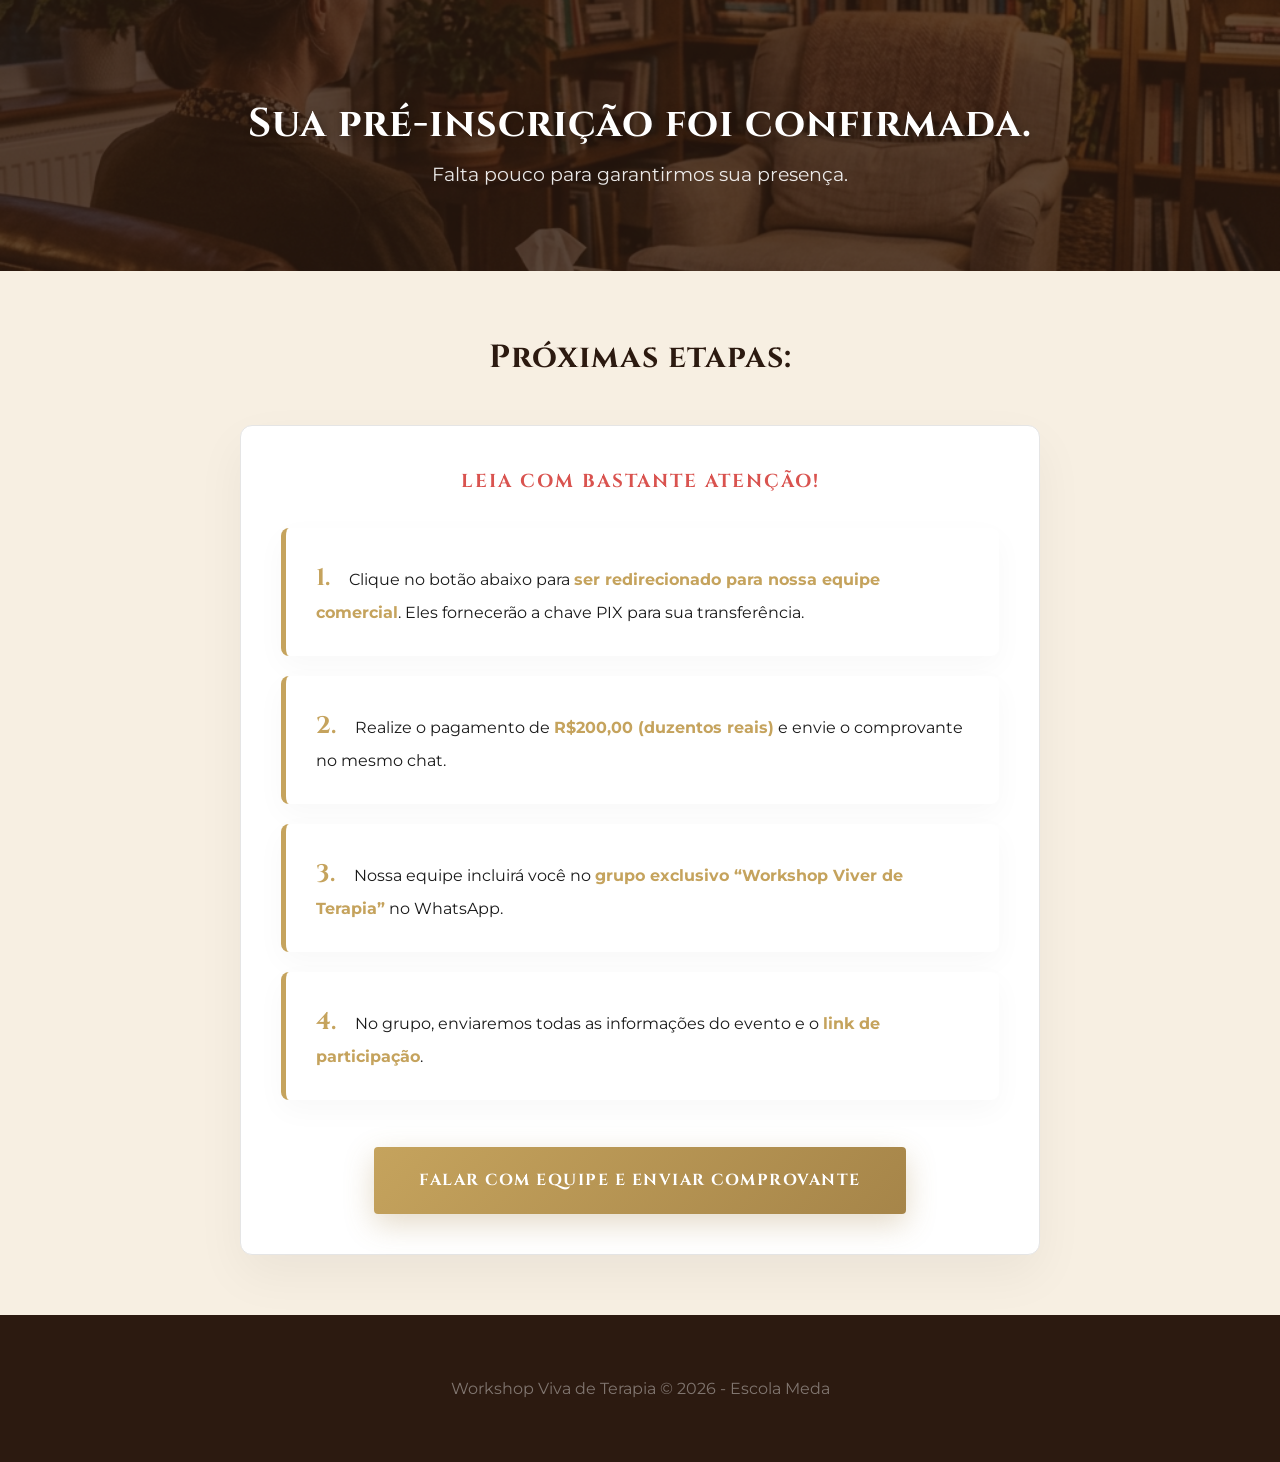
==== obrigado.html @ 6cfbe785 "Versão final da Landing Page Workshop Viver de Terapia" ====
<!DOCTYPE html>
<html lang="pt-br">
<head>
    <meta charset="UTF-8">
    <meta name="viewport" content="width=device-width, initial-scale=1.0">
    <title>Inscrição Confirmada - Workshop Viver de Terapia</title>
    <link rel="stylesheet" href="style.css">
    <style>
        .step-box {
            text-align: left;
            margin-bottom: 20px;
            padding: 30px;
            background: #fff;
            border-radius: 8px;
            border-left: 5px solid var(--secondary-color);
            box-shadow: 0 10px 30px rgba(0,0,0,0.03);
        }
        .step-number {
            font-family: var(--font-heading);
            color: var(--secondary-color);
            font-size: 1.5rem;
            font-weight: 700;
            margin-right: 15px;
        }
    </style>
</head>
<body class="bg-warm">

    <header class="hero" style="padding: 100px 0 80px;">
        <div class="container">
            <h1 style="font-size: 2.5rem; margin-bottom: 10px;">Sua pré-inscrição foi confirmada.</h1>
            <p style="font-size: 1.2rem; opacity: 0.9;">Falta pouco para garantirmos sua presença.</p>
        </div>
    </header>

    <section class="section-padding">
        <div class="container" style="text-align: center;">
            <div style="max-width: 800px; margin: 0 auto;">
                <h2 style="margin-bottom: 40px; font-size: 2rem;">Próximas etapas:</h2>
                
                <div style="background: #fff; padding: 40px; border-radius: 12px; border: 1px solid #e5e5e5; box-shadow: 0 20px 50px rgba(0,0,0,0.05);">
                    <h3 style="color: #d9534f; margin-bottom: 30px; letter-spacing: 2px;">LEIA COM BASTANTE ATENÇÃO!</h3>
                    
                    <div class="step-box">
                        <p><span class="step-number">1.</span> Clique no botão abaixo para <strong>ser redirecionado para nossa equipe comercial</strong>. Eles fornecerão a chave PIX para sua transferência.</p>
                    </div>
                    
                    <div class="step-box">
                        <p><span class="step-number">2.</span> Realize o pagamento de <strong>R$200,00 (duzentos reais)</strong> e envie o comprovante no mesmo chat.</p>
                    </div>
                    
                    <div class="step-box">
                        <p><span class="step-number">3.</span> Nossa equipe incluirá você no <strong>grupo exclusivo “Workshop Viver de Terapia”</strong> no WhatsApp.</p>
                    </div>
                    
                    <div class="step-box">
                        <p><span class="step-number">4.</span> No grupo, enviaremos todas as informações do evento e o <strong>link de participação</strong>.</p>
                    </div>

                    <br>
                    <a href="https://wa.me/SEUNUMEROAQUI" target="_blank" class="btn-gold">FALAR COM EQUIPE E ENVIAR COMPROVANTE</a>
                </div>
            </div>
        </div>
    </section>

    <footer style="padding: 60px 0; background: var(--primary-color); color: rgba(255,255,255,0.4); text-align: center;">
        <div class="container">
            <p>Workshop Viva de Terapia © 2026 - Escola Meda</p>
        </div>
    </footer>

</body>
</html>
---- style.css ----
@import url('https://fonts.googleapis.com/css2?family=Cinzel:wght@400;700;900&family=Montserrat:wght@300;400;600&family=Playfair+Display:ital,wght@0,700;0,900;1,700&display=swap');

:root {
    --primary-color: #2c1a10; /* Warm Coffee Brown */
    --secondary-color: #c5a35d; /* Warm Gold */
    --accent-color: #fdfaf0; /* Cream / Warm White */
    --text-dark: #1a1a1a;
    --text-light: #ffffff;
    --warm-overlay: rgba(44, 26, 16, 0.75);
    --gold-gradient: linear-gradient(135deg, #c5a35d 0%, #a68549 100%);
    --font-serif: 'Playfair Display', serif;
    --font-heading: 'Cinzel', serif;
    --font-body: 'Montserrat', sans-serif;
}

* {
    margin: 0;
    padding: 0;
    box-sizing: border-box;
}

body {
    font-family: var(--font-body);
    background-color: var(--accent-color);
    color: var(--text-dark);
    line-height: 1.7;
}

strong {
    color: var(--secondary-color);
    font-weight: 700;
}

h1, h2, h3 {
    font-family: var(--font-heading);
    color: var(--primary-color);
    letter-spacing: 1px;
}

.container {
    max-width: 1000px;
    margin: 0 auto;
    padding: 0 20px;
}

/* Hero Section with Human Image */
.hero {
    background: url('bg-hero.png') no-repeat center center/cover;
    position: relative;
    padding: 150px 0 100px;
    color: var(--text-light);
    text-align: center;
}

.hero::before {
    content: '';
    position: absolute;
    top: 0;
    left: 0;
    width: 100%;
    height: 100%;
    background: var(--warm-overlay);
}

.hero .container {
    position: relative;
    z-index: 2;
}

.hero-tag {
    font-family: var(--font-heading);
    color: var(--secondary-color);
    font-size: 1rem;
    font-weight: 700;
    margin-bottom: 30px;
    display: block;
    text-transform: uppercase;
}

.hero h1 {
    font-size: 3.2rem;
    color: #fff;
    line-height: 1.2;
    margin-bottom: 25px;
    text-shadow: 2px 2px 10px rgba(0,0,0,0.3);
}

.hero .subheadline {
    font-size: 1.3rem;
    color: #eee;
    max-width: 800px;
    margin: 0 auto 40px;
    font-weight: 300;
}

/* Buttons - Cleaned */
.btn-gold {
    display: inline-block;
    background: var(--gold-gradient);
    color: #fff;
    padding: 20px 45px;
    font-family: var(--font-heading);
    font-weight: 700;
    text-decoration: none;
    border-radius: 4px;
    text-transform: uppercase;
    letter-spacing: 1.5px;
    border: none;
    cursor: pointer;
    transition: all 0.3s ease;
    box-shadow: 0 10px 30px rgba(166, 133, 73, 0.3);
}

.btn-gold:hover {
    transform: translateY(-3px);
    box-shadow: 0 15px 40px rgba(166, 133, 73, 0.4);
}

/* Cards & Sections */
.section-padding {
    padding: 60px 0; /* Reduced from 100px to save vertical space */
}

.card {
    background: #fff;
    border: 1px solid #e5e5e5;
    padding: 40px;
    border-radius: 8px;
    box-shadow: 0 15px 35px rgba(0,0,0,0.03);
}

.bg-warm {
    background-color: #f7efe2;
}

.truth-statement {
    text-align: center;
}

.truth-main {
    font-size: 1.1rem;
    font-weight: 600;
    color: var(--primary-color);
    margin-bottom: 5px;
}

.truth-sub {
    font-size: 0.85rem;
    color: #666;
    margin-bottom: 10px;
    font-style: italic;
}

.truth-highlight {
    font-size: 1.3rem;
    font-weight: 700;
    color: var(--primary-color);
    font-family: var(--font-heading);
}

/* Truth Grid */
.truth-grid {
    display: grid;
    grid-template-columns: 1fr 1fr;
    gap: 30px;
    margin-top: 50px;
}

.truth-col h3 {
    font-size: 1.1rem;
    margin-bottom: 20px;
    border-bottom: 2px solid var(--secondary-color);
    display: inline-block;
    padding-bottom: 5px;
}

.truth-item {
    margin-bottom: 12px;
    font-size: 1.05rem;
}

/* Dobra 3 Background Variant */
.dobra-3-bg {
    background: url('bg-dobra3.png') no-repeat center center/cover;
    position: relative;
    color: #fff;
}

.dobra-3-bg::before {
    content: '';
    position: absolute;
    top: 0;
    left: 0;
    width: 100%;
    height: 100%;
    background: rgba(0, 0, 0, 0.75); /* Darker for direct text readability */
}

.dobra-3-bg .container {
    position: relative;
    z-index: 2;
    color: #fff; /* White text for contrast */
}

.dobra-3-content {
    font-weight: 600; /* Semibold as requested */
    text-shadow: 1px 1px 10px rgba(0,0,0,0.5);
    text-align: center; /* Centralizing sentences */
}

.truth-alert-integrated {
    background: rgba(200, 168, 75, 0.15); 
    padding: 30px; 
    border-top: 1px solid var(--secondary-color);
    border-bottom: 1px solid var(--secondary-color);
    text-align: center;
    color: #fff;
    font-weight: 600;
    margin-top: 40px;
}

.custom-list {
    list-style: none;
    margin-top: 20px;
    display: inline-block; /* Essential for centering the list itself */
    text-align: left; /* Text inside remains left-aligned for readability, but list is centered */
}

.custom-list {
    list-style: none;
    margin-top: 20px;
}

.custom-list li {
    margin-bottom: 12px;
    padding-left: 25px;
    position: relative;
}

.custom-list li::before {
    content: '—'; /* Marcador elegante */
    position: absolute;
    left: 0;
    color: var(--secondary-color);
    font-weight: bold;
}
.profile-grid {
    display: grid;
    grid-template-columns: 0.7fr 1.3fr;
    gap: 60px;
    align-items: center;
}

.profile-img img {
    width: 100%;
    border-radius: 8px;
    border: 10px solid #fff;
    box-shadow: 0 20px 40px rgba(0,0,0,0.1);
}

.highlight-quote {
    font-family: var(--font-heading);
    font-size: 1.25rem;
    color: var(--primary-color);
    margin: 25px 0;
    line-height: 1.4;
    font-weight: 700;
}

.price-highlight {
    font-size: 4rem; /* Slightly smaller to save space */
    font-weight: 900;
    color: var(--secondary-color);
    display: block;
    margin: 10px auto; /* Reduced margin */
    font-family: var(--font-heading);
    line-height: 1;
}

.warranty-gold {
    margin-top: 50px;
    background: var(--gold-gradient);
    border: none !important;
    color: #fff;
    padding: 40px;
    border-radius: 8px;
    box-shadow: 0 15px 40px rgba(166, 133, 73, 0.4);
    text-align: left; /* Alinhamento à esquerda solicitado */
    display: flex;
    align-items: center;
    gap: 30px;
}

.warranty-seal img {
    width: 120px;
    height: auto;
    flex-shrink: 0;
    mix-blend-mode: multiply; /* Removes white background */
}

.warranty-gold h3, .warranty-gold p {
    color: #fff !important;
    margin: 0;
}

.target-grid {
    display: grid;
    grid-template-columns: repeat(auto-fit, minmax(280px, 1fr));
    gap: 20px;
    margin-top: 40px;
}

.target-card {
    background: #fff;
    padding: 25px;
    border-radius: 8px;
    border-top: 3px solid var(--secondary-color);
    box-shadow: 0 10px 30px rgba(0,0,0,0.03);
    display: flex;
    flex-direction: column;
    align-items: center;
    text-align: center;
    transition: transform 0.3s ease;
}

.target-card:hover {
    transform: translateY(-5px);
}

.target-card i {
    font-size: 1.8rem;
    color: var(--secondary-color);
    margin-bottom: 15px;
}

.target-card p {
    font-size: 0.95rem;
    font-weight: 500;
    color: var(--primary-color);
}
#mc_embed_signup {
    background: #fff;
    padding: 50px;
    border-radius: 10px;
    box-shadow: 0 20px 50px rgba(0,0,0,0.05);
    max-width: 650px;
    margin: 40px auto 0;
}

#mc_embed_signup label {
    display: block;
    text-align: left;
    font-weight: 600;
    margin-bottom: 8px;
    font-size: 0.9rem;
    color: var(--primary-color);
}

#mc_embed_signup input {
    width: 100%;
    padding: 15px;
    border: 1px solid #ddd;
    border-radius: 4px;
    margin-bottom: 20px;
    background: #f9f9f9;
}

#mc_embed_signup .button {
    background: var(--gold-gradient);
    color: #fff;
    height: 60px;
    width: 100%;
    font-family: var(--font-heading);
    font-weight: 700;
    border: none;
    border-radius: 4px;
    cursor: pointer;
    font-size: 1rem;
}

/* Responsive */
@media (max-width: 768px) {
    .hero h1 { font-size: 2.2rem; }
    .truth-grid { grid-template-columns: 1fr; }
    .profile-grid { grid-template-columns: 1fr; }
}
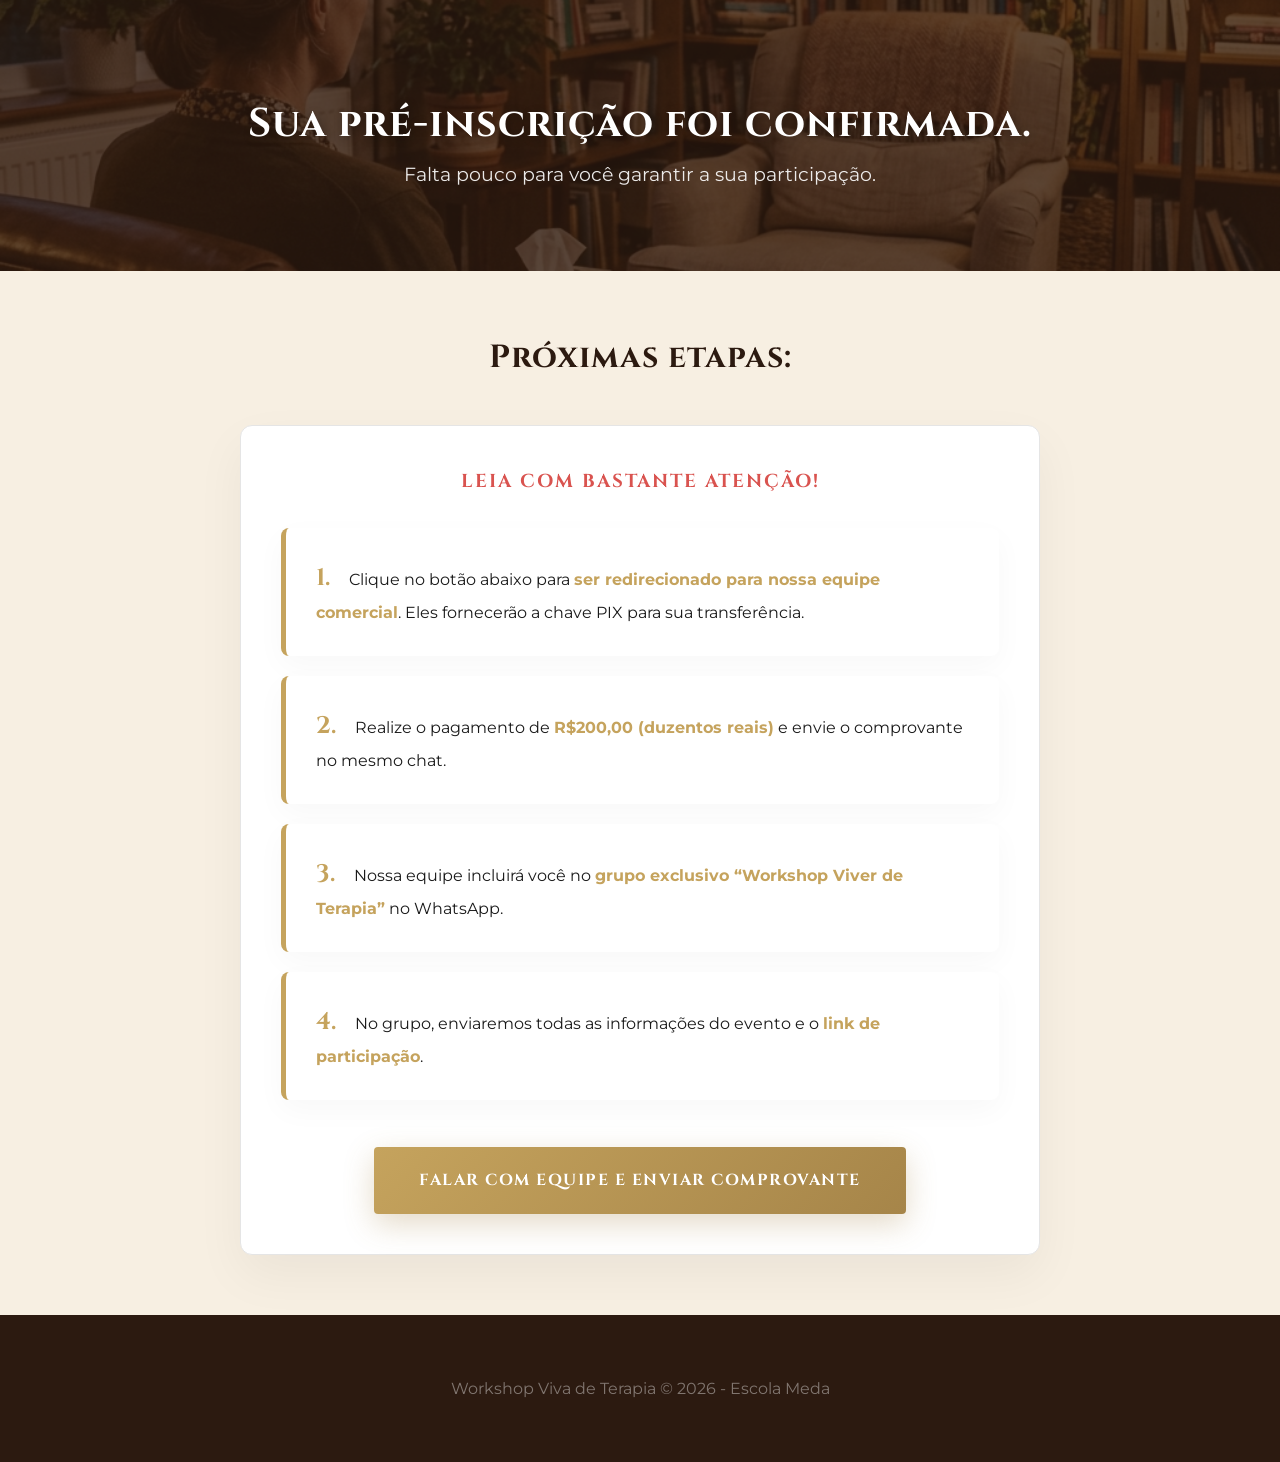
==== commit 307d6e4c: "Update thank you page with WhatsApp link and text refinements" ====
--- a/obrigado.html
+++ b/obrigado.html
@@ -29,7 +29,7 @@
     <header class="hero" style="padding: 100px 0 80px;">
         <div class="container">
             <h1 style="font-size: 2.5rem; margin-bottom: 10px;">Sua pré-inscrição foi confirmada.</h1>
-            <p style="font-size: 1.2rem; opacity: 0.9;">Falta pouco para garantirmos sua presença.</p>
+            <p style="font-size: 1.2rem; opacity: 0.9;">Falta pouco para você garantir a sua participação.</p>
         </div>
     </header>
 
@@ -58,7 +58,7 @@
                     </div>
 
                     <br>
-                    <a href="https://wa.me/SEUNUMEROAQUI" target="_blank" class="btn-gold">FALAR COM EQUIPE E ENVIAR COMPROVANTE</a>
+                    <a href="https://wa.me/5511956370650?text=Quero%20pagar%20minha%20inscri%C3%A7%C3%A3o%20no%20Workshop%20Viver%20de%20Terapia" target="_blank" class="btn-gold">FALAR COM EQUIPE E ENVIAR COMPROVANTE</a>
                 </div>
             </div>
         </div>
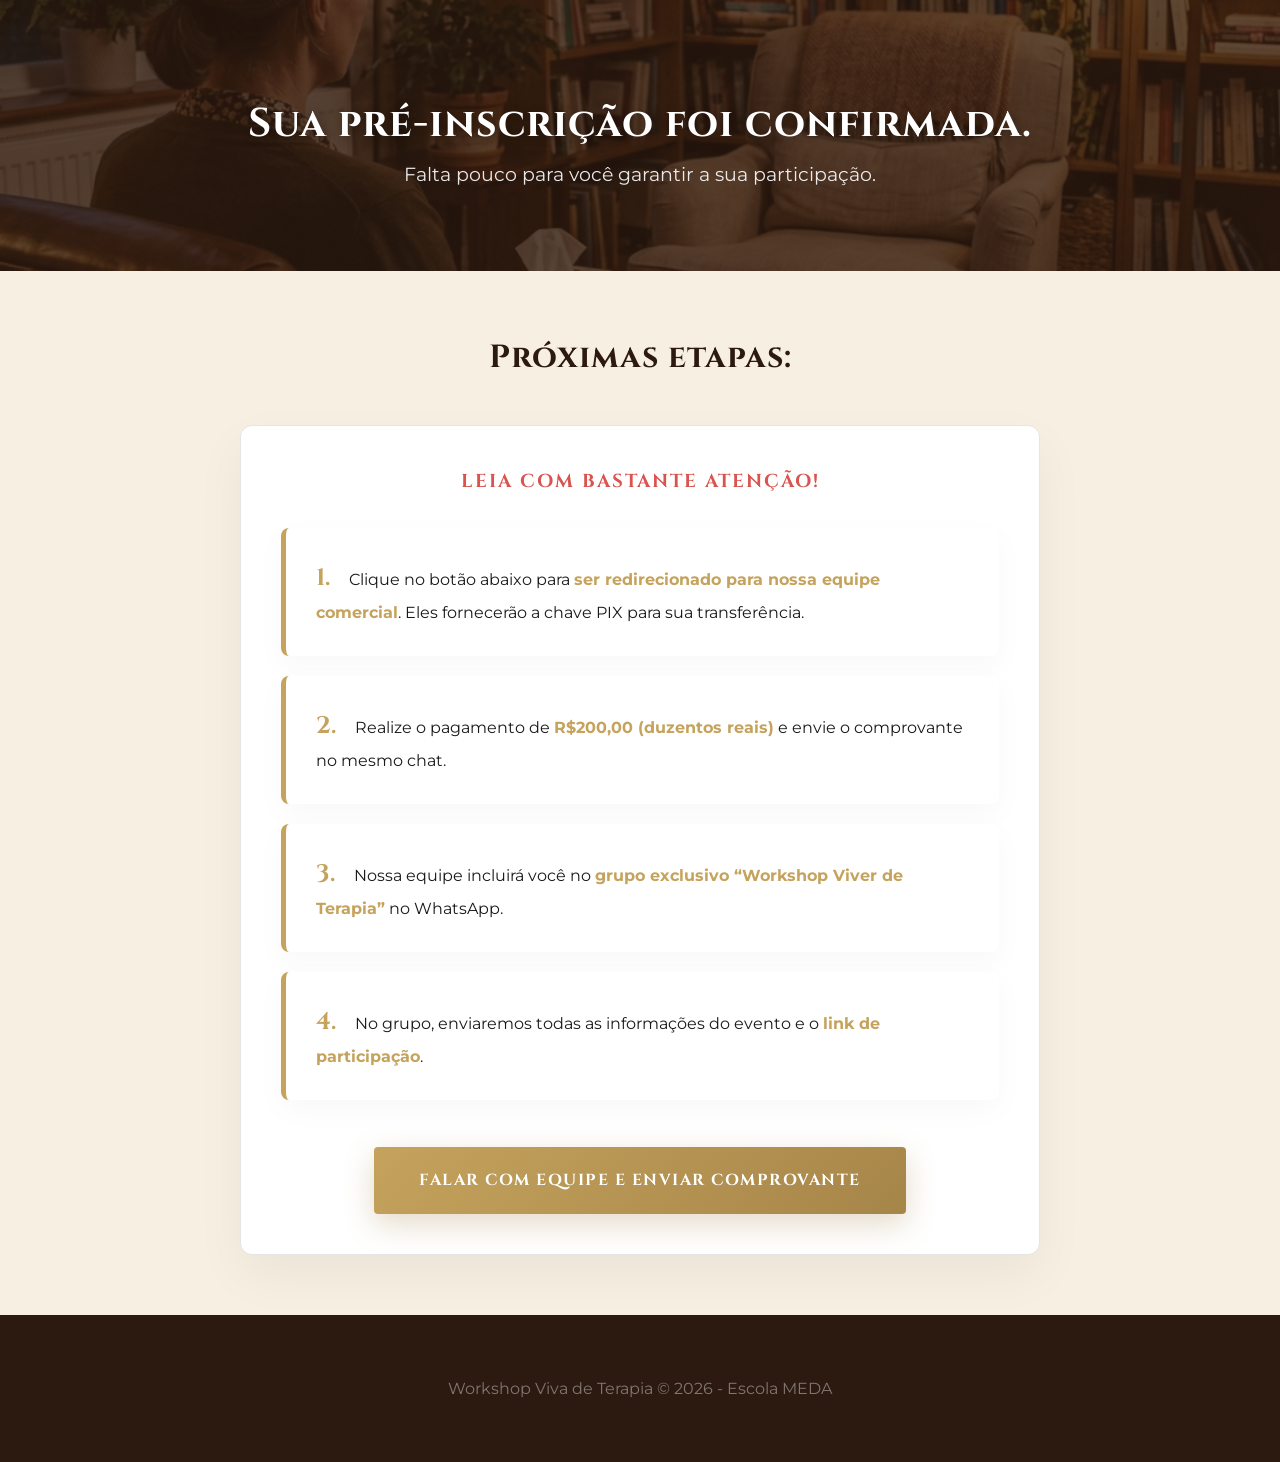
==== commit 02473e89: "Apply copy adjustments and fix mobile layout for warranty section" ====
--- a/obrigado.html
+++ b/obrigado.html
@@ -66,7 +66,7 @@
 
     <footer style="padding: 60px 0; background: var(--primary-color); color: rgba(255,255,255,0.4); text-align: center;">
         <div class="container">
-            <p>Workshop Viva de Terapia © 2026 - Escola Meda</p>
+            <p>Workshop Viva de Terapia © 2026 - Escola MEDA</p>
         </div>
     </footer>
 
--- a/style.css
+++ b/style.css
@@ -70,11 +70,12 @@
 .hero-tag {
     font-family: var(--font-heading);
     color: var(--secondary-color);
-    font-size: 1rem;
+    font-size: 1.2rem; /* Increased from 1rem */
     font-weight: 700;
     margin-bottom: 30px;
     display: block;
     text-transform: uppercase;
+    letter-spacing: 2px;
 }
 
 .hero h1 {
@@ -383,4 +384,9 @@
     .hero h1 { font-size: 2.2rem; }
     .truth-grid { grid-template-columns: 1fr; }
     .profile-grid { grid-template-columns: 1fr; }
-}
+    .warranty-gold {
+        flex-direction: column;
+        text-align: center;
+        gap: 20px;
+    }
+}
